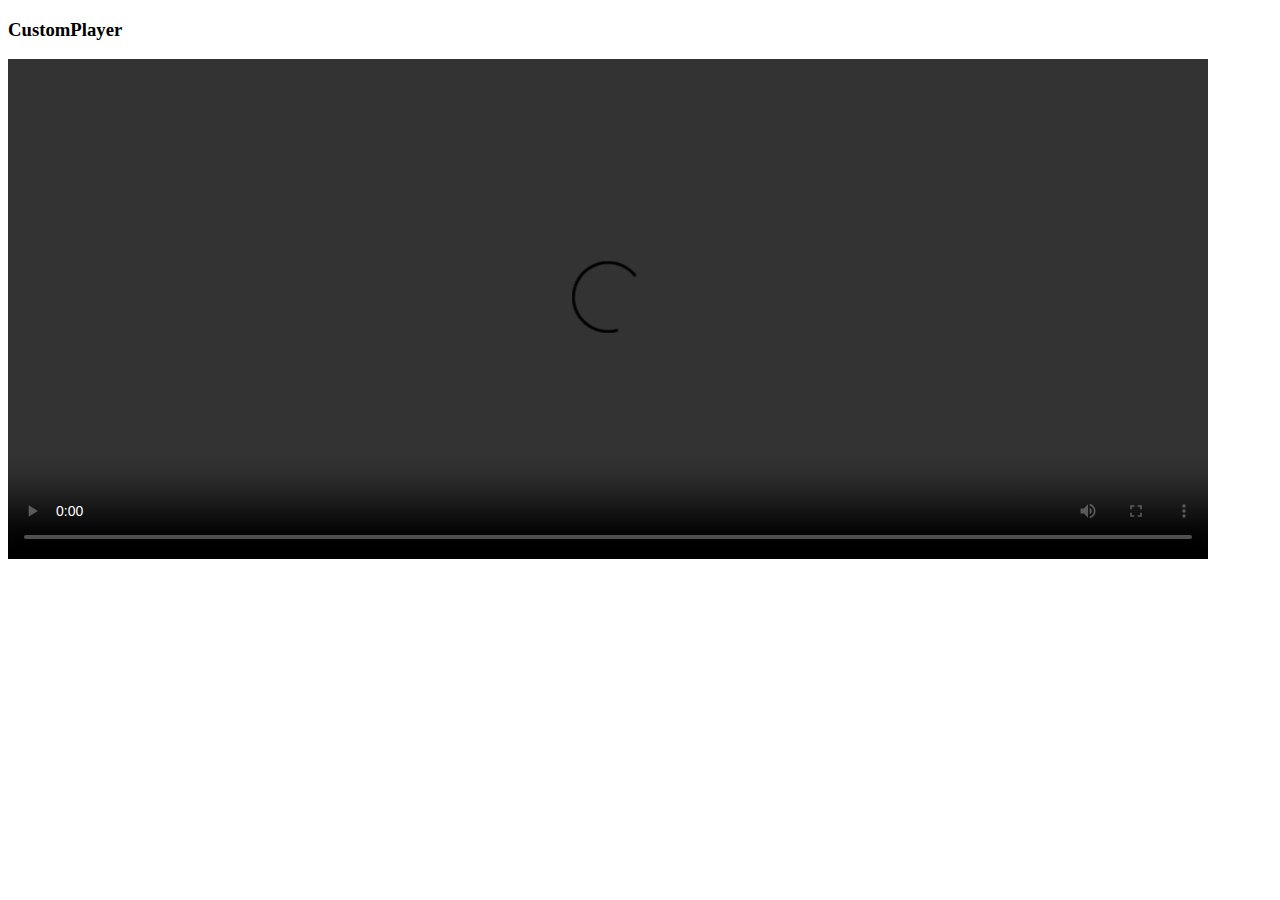
==== html/main.html @ d6620552 "動画表示ができるように実装しました" ====
<!DOCTYPE html>
<html lang="jp" dir="ltr">

<head>
    <meta charset="utf-8">
    <title>CustomPlayer</title>
    <h3>CustomPlayer</h3>
    <link rel="stylesheet" href="../css/main.css">
</head>

<body>
    <video controls width="1200" height="500">
        <source src="../video/video.mp4" type="video/mp4">
        <a href="../video/video.mp4">MP4</a>
</video>
</body>
</html>
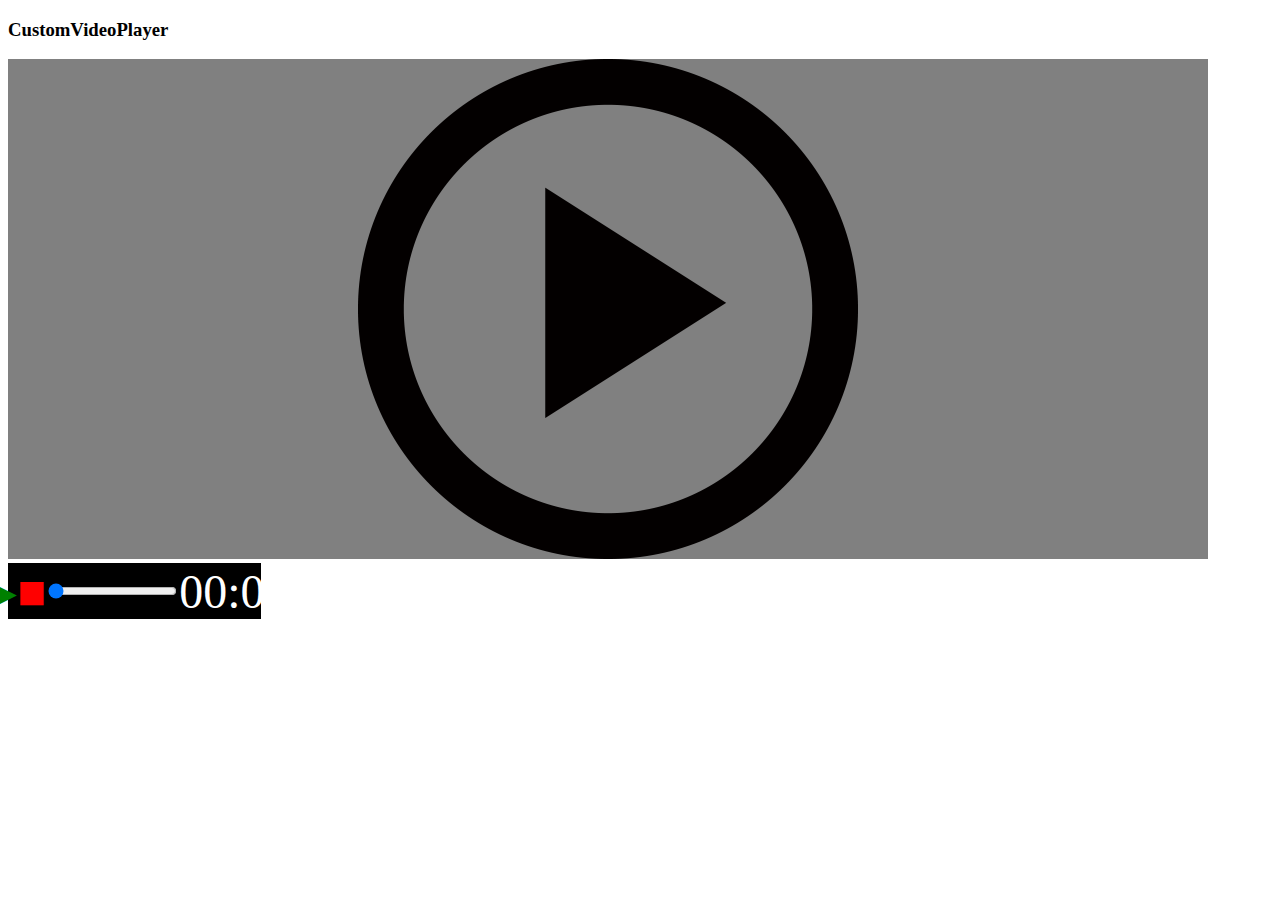
==== commit c1ea3f22: "動画再生部分のUIを実装しました" ====
--- a/html/main.html
+++ b/html/main.html
@@ -3,15 +3,28 @@
 
 <head>
     <meta charset="utf-8">
-    <title>CustomPlayer</title>
-    <h3>CustomPlayer</h3>
+    <title>CustomVideoPlayer</title>
+    <h3>CustomVideoPlayer</h3>
     <link rel="stylesheet" href="../css/main.css">
 </head>
 
+<script>
+
+</script>
+
 <body>
-    <video controls width="1200" height="500">
-        <source src="../video/video.mp4" type="video/mp4">
-        <a href="../video/video.mp4">MP4</a>
-</video>
+    <video class= "screen"  src="../video/video.mp4" width="1200" height="500" poster="../png/start.png" id="video"></video>
+
+    <div id="movie-button">
+        <div class="movie-button">
+            <span class="movie-button-play">
+                <i class="fas fa-play-circle"></i>▶</span>
+            <span class="movie-button-pause">
+                <i class="fas fa-pause-circle"></i>■</span>
+            <input type="range" id="progress" min="0" max="100" value="0">
+            <span class="timestamp" id="timestamp">00:00</span>
+        </div>
+
+    </div>
 </body>
 </html>--- a/css/main.css
+++ b/css/main.css
@@ -0,0 +1,43 @@
+.screen{
+    background-color: gray;
+    
+}
+
+/*UI周りの設定(動画下)*/
+#movie-button {
+    width:auto;
+    height:auto;
+    cursor:pointer;/*カーソルを指に変更*/
+    margin-right: 80%;
+    z-index:1;
+    background-color: black;
+  }
+/*UI周りの設定(動画下)*/
+  .movie-button {
+    display:flex;
+    justify-content:center;
+    align-items:center;
+  }
+  /*全ボタンのレイアウト設定*/
+  .movie-button span {
+    display:flex;
+    flex-direction:column;
+    justify-content:center;
+    align-items:center;
+    font-size:300%;
+  }
+  /*再生ボタンのレイアウト設定*/
+  .movie-button-play {
+    color: green;
+  }
+  /*停止ボタンのレイアウト設定*/
+  .movie-button-pause{
+    color: red;
+  }
+  /*再生時間のレイアウト設定*/
+  .timestamp{
+    color:white;
+  }
+  .input{
+    
+  }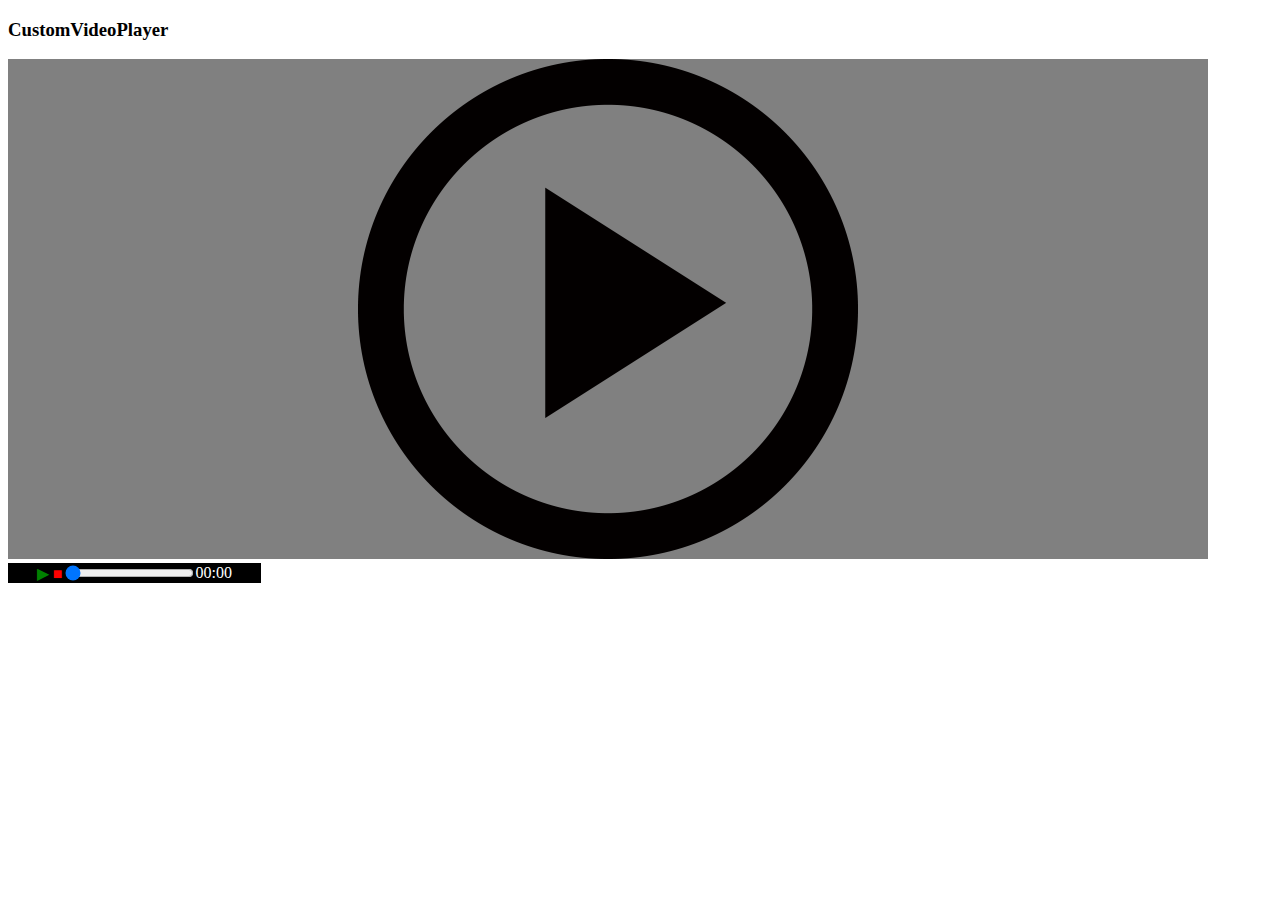
==== commit fc962318: "動画再生に必要な機能を作成" ====
--- a/html/main.html
+++ b/html/main.html
@@ -7,24 +7,20 @@
     <h3>CustomVideoPlayer</h3>
     <link rel="stylesheet" href="../css/main.css">
 </head>
+<body>
+    <video id = "video" class= "screen" src="../video/video.mp4" width="1200" height="500" poster="../png/start.png"></video>
 
-<script>
-
-</script>
-
-<body>
-    <video class= "screen"  src="../video/video.mp4" width="1200" height="500" poster="../png/start.png" id="video"></video>
-
-    <div id="movie-button">
-        <div class="movie-button">
-            <span class="movie-button-play">
-                <i class="fas fa-play-circle"></i>▶</span>
-            <span class="movie-button-pause">
-                <i class="fas fa-pause-circle"></i>■</span>
+    <div id="moviefunctionitem">
+        <div class="movieclass">
+            <span btn>
+                <span id="playbtn"></i>▶</span>
+                <span id="pausebtn"></i>■</span>
+            </span>
             <input type="range" id="progress" min="0" max="100" value="0">
-            <span class="timestamp" id="timestamp">00:00</span>
+            <span id="timestamp">00:00</span>
         </div>
 
     </div>
 </body>
+<script src="../Javascript/main.js"></script>
 </html>--- a/css/main.css
+++ b/css/main.css
@@ -4,7 +4,7 @@
 }
 
 /*UI周りの設定(動画下)*/
-#movie-button {
+#moviefunctionitem{
     width:auto;
     height:auto;
     cursor:pointer;/*カーソルを指に変更*/
@@ -13,13 +13,13 @@
     background-color: black;
   }
 /*UI周りの設定(動画下)*/
-  .movie-button {
+  .movieclass {
     display:flex;
     justify-content:center;
     align-items:center;
   }
   /*全ボタンのレイアウト設定*/
-  .movie-button span {
+  .btn {
     display:flex;
     flex-direction:column;
     justify-content:center;
@@ -27,17 +27,14 @@
     font-size:300%;
   }
   /*再生ボタンのレイアウト設定*/
-  .movie-button-play {
+  #playbtn{
     color: green;
   }
   /*停止ボタンのレイアウト設定*/
-  .movie-button-pause{
+  #pausebtn{
     color: red;
   }
   /*再生時間のレイアウト設定*/
-  .timestamp{
+  #timestamp{
     color:white;
-  }
-  .input{
-    
   }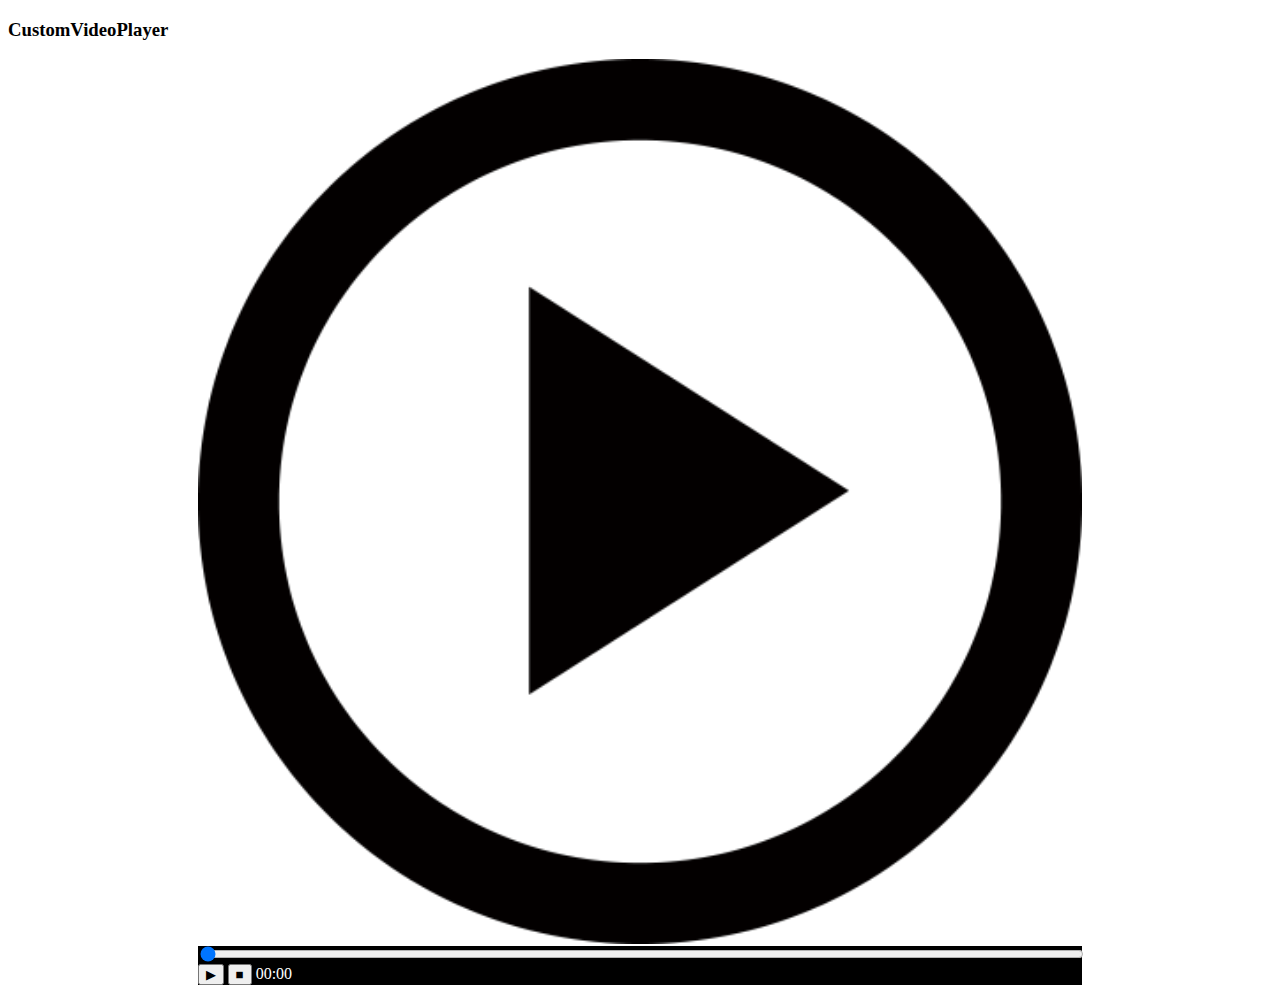
==== commit 6aaa3fda: "レイアウトやウィンドウサイズを変更しても大丈夫なように実装しました" ====
--- a/html/main.html
+++ b/html/main.html
@@ -5,18 +5,20 @@
     <meta charset="utf-8">
     <title>CustomVideoPlayer</title>
     <h3>CustomVideoPlayer</h3>
+    <link href="https://cdn.jsdelivr.net/npm/bootstrap@5.0.2/dist/css/bootstrap.min.css" rel="stylesheet" integrity="sha384-EVSTQN3/azprG1Anm3QDgpJLIm9Nao0Yz1ztcQTwFspd3yD65VohhpuuCOmLASjC" crossorigin="anonymous">
     <link rel="stylesheet" href="../css/main.css">
 </head>
 <body>
-    <video id = "video" class= "screen" src="../video/video.mp4" width="1200" height="500" poster="../png/start.png"></video>
+    <video id = "video" class= "screen" src="../video/video.mp4"poster="../png/start.png"></video>
 
     <div id="moviefunctionitem">
         <div class="movieclass">
+            <input type="range" class="form-control-range" id="progress" min="0" max="100" value="0">
             <span btn>
-                <span id="playbtn"></i>▶</span>
-                <span id="pausebtn"></i>■</span>
+                <button type="button" class="btn btn-success"id="playbtn"></i>▶</button>
+                <button type="button" class="btn btn-danger"id="pausebtn"></i>■</button>
             </span>
-            <input type="range" id="progress" min="0" max="100" value="0">
+            
             <span id="timestamp">00:00</span>
         </div>
 
--- a/css/main.css
+++ b/css/main.css
@@ -1,40 +1,22 @@
-.screen{
-    background-color: gray;
-    
+#video{
+  width: 70%;
+  margin: auto;
+  display: block;
 }
-
 /*UI周りの設定(動画下)*/
-#moviefunctionitem{
-    width:auto;
-    height:auto;
-    cursor:pointer;/*カーソルを指に変更*/
-    margin-right: 80%;
-    z-index:1;
+  #moviefunctionitem {
     background-color: black;
+    width: 70%;
+    margin: auto;
   }
-/*UI周りの設定(動画下)*/
-  .movieclass {
-    display:flex;
-    justify-content:center;
-    align-items:center;
+  #timestamp{
+    color: white;
+    margin: auto;
+    height: auto;
+    display: inline-block;
   }
-  /*全ボタンのレイアウト設定*/
-  .btn {
-    display:flex;
-    flex-direction:column;
-    justify-content:center;
-    align-items:center;
-    font-size:300%;
-  }
-  /*再生ボタンのレイアウト設定*/
-  #playbtn{
-    color: green;
-  }
-  /*停止ボタンのレイアウト設定*/
-  #pausebtn{
-    color: red;
-  }
-  /*再生時間のレイアウト設定*/
-  #timestamp{
-    color:white;
+  .form-control-range{
+    width: 100%;
+    max-width: 100%;
+    display:block;
   }